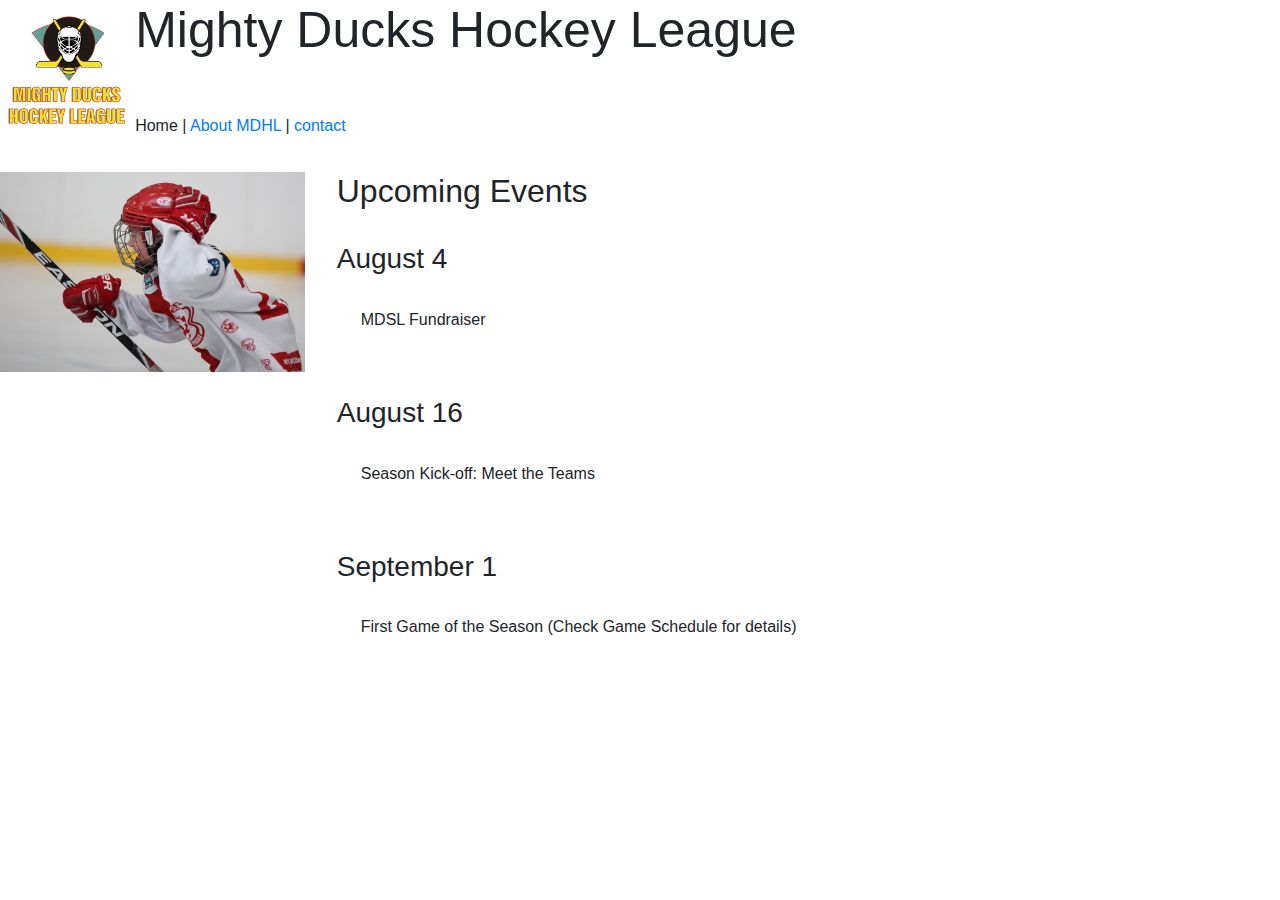
==== index.html @ 861ef539 "cambio un espacio para probar una nueva rama" ====
<!DOCTYPE html>
<html lang="en">
<head>
    <meta charset="UTF-8">
    <meta http-equiv="X-UA-Compatible" content="IE=edge">
    <meta name="viewport" content="width=device-width, initial-scale=1.0">
    <title>Mighty Ducks Hockey League</title>
    <link rel="shortcut icon" href="/src/LogoMightyducks-01.png">
    <link rel="stylesheet" href="https://cdn.jsdelivr.net/npm/bootstrap@4.0.0/dist/css/bootstrap.min.css" integrity="sha384-Gn5384xqQ1aoWXA+058RXPxPg6fy4IWvTNh0E263XmFcJlSAwiGgFAW/dAiS6JXm" crossorigin="anonymous">

    <link rel="stylesheet" href="styles.css">

</head>
<body>

    <header id="header_index">

        <div id="header_principal">

          

         
        
            <figure><img id="logo" src="/src/LogoMightyducks-01.png" alt="Mighty Ducks Logo"></figure>


            

            <div>
            <h1 id="mightduckshockeyleague">Mighty Ducks Hockey League</h1>
            <br><br>

            <nav><h6><a class="disabled">Home</a> | <a href="about.html">About MDHL</a> | <a href="contact.html">contact</a> </h6></nav>
            
            </div>
            
        </div>
        
                
          


        


    </header>

    <main>

        <article>

            <div id="header_article" class="pt-3 ">

          

         
        
                <figure><img id="img_article_index" src="/src/hockey1.jpg" alt="Mighty Ducks Logo"></figure>
    
    
                
    
                <div id="upcoming_events" class="ps-5">
                <h2 class="ps-5">Upcoming Events</h2>
                <br>
                <h3 id="august4">August 4</h3>
                <br>
                <p>    MDSL Fundraiser</p>
                <br>
                
                <br>
                <h3 id="august16">August 16</h3>
                <br>
                <p>   Season Kick-off: Meet the Teams</p>
                <br>
                
                <br>
                <h3 id="september1">September 1 </h3>
                <br>
                <p>     First Game of the Season (Check Game Schedule for details)</p>
                <br>
                
    
               
                
                </div>

                
                
            </div>


        </article>

       


    </main>
    
</body>
</html>
---- styles.css ----
#logo{
    width:auto;
    height: 140px;
}

#header_principal{
    display: flex;
   
}
#header_article{
    display: flex;
   
}

#img_article_index{

    
    height: 200px;
    width: auto;
}

p{
    text-indent: 1.5em;
}


#upcoming_events{
    padding-left: 2em;
}

#please_email{
    text-indent: 1.5em;
}

#mightduckshockeyleague{
    font-size: 50px;
}
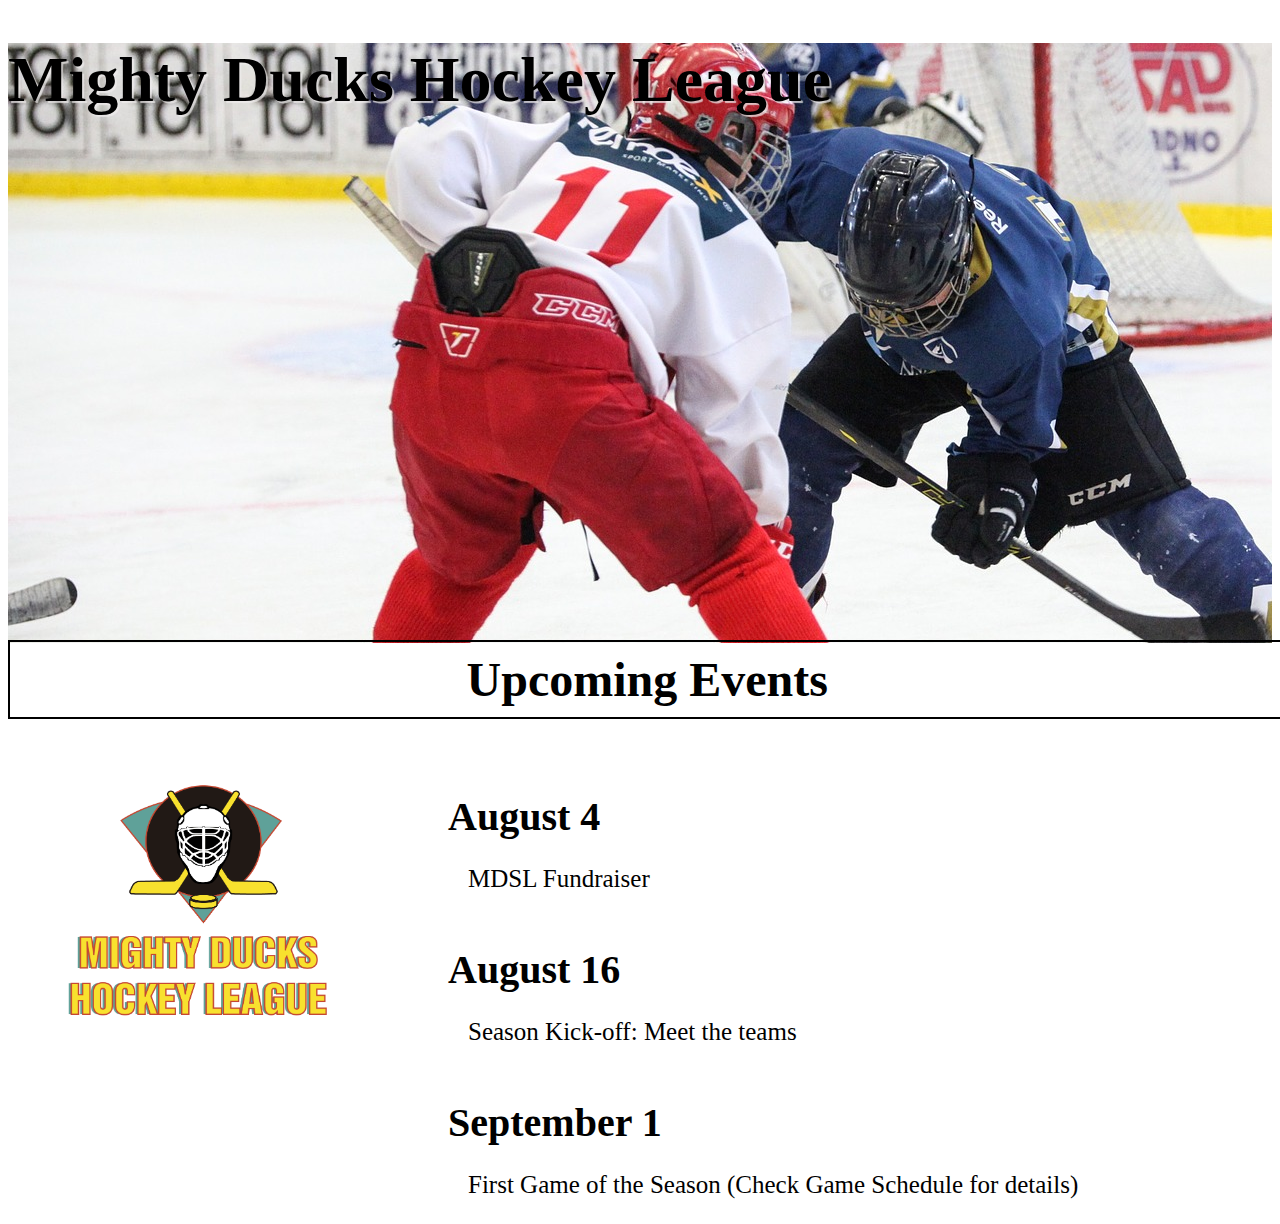
==== commit 769bedc3: "actualizacion con los 2 styles" ====
--- a/index.html
+++ b/index.html
@@ -6,96 +6,73 @@
     <meta name="viewport" content="width=device-width, initial-scale=1.0">
     <title>Mighty Ducks Hockey League</title>
     <link rel="shortcut icon" href="/src/LogoMightyducks-01.png">
-    <link rel="stylesheet" href="https://cdn.jsdelivr.net/npm/bootstrap@4.0.0/dist/css/bootstrap.min.css" integrity="sha384-Gn5384xqQ1aoWXA+058RXPxPg6fy4IWvTNh0E263XmFcJlSAwiGgFAW/dAiS6JXm" crossorigin="anonymous">
 
-    <link rel="stylesheet" href="styles.css">
+    <!-- <link rel="stylesheet" href="style1.css"> -->
+    <link rel="stylesheet" href="style2.css">
 
 </head>
 <body>
 
-    <header id="header_index">
+    <header>
+        <div class="header">
+            <h1>Mighty Ducks Hockey League</h1>
 
-        <div id="header_principal">
+            <h2 class="header_text">Upcoming Events</h2>
 
-          
-
-         
-        
-            <figure><img id="logo" src="/src/LogoMightyducks-01.png" alt="Mighty Ducks Logo"></figure>
-
-
-            
-
-            <div>
-            <h1 id="mightduckshockeyleague">Mighty Ducks Hockey League</h1>
-            <br><br>
-
-            <nav><h6><a class="disabled">Home</a> | <a href="about.html">About MDHL</a> | <a href="contact.html">contact</a> </h6></nav>
-            
-            </div>
-            
-        </div>
-        
-                
-          
+            <img class="logo" src="/src/LogoMightyducks-01.png" alt="logo">
 
 
         
+        </div>
 
 
     </header>
 
     <main>
+        <div class="navdiv">
 
-        <article>
+            <nav>
 
-            <div id="header_article" class="pt-3 ">
-
-          
-
-         
-        
-                <figure><img id="img_article_index" src="/src/hockey1.jpg" alt="Mighty Ducks Logo"></figure>
+                <ul>
+                    <li class="active padding"><a></a>Home</li>
+                    
+                    <li class="padding"><a  class="links" href="about.html">About</a></li>
+                    
+                    <li class="padding" ><a class="links" href="contact.html">Contact</a></li>
     
     
-                
-    
-                <div id="upcoming_events" class="ps-5">
-                <h2 class="ps-5">Upcoming Events</h2>
-                <br>
-                <h3 id="august4">August 4</h3>
-                <br>
-                <p>    MDSL Fundraiser</p>
-                <br>
-                
-                <br>
-                <h3 id="august16">August 16</h3>
-                <br>
-                <p>   Season Kick-off: Meet the Teams</p>
-                <br>
-                
-                <br>
-                <h3 id="september1">September 1 </h3>
-                <br>
-                <p>     First Game of the Season (Check Game Schedule for details)</p>
-                <br>
-                
-    
-               
-                
-                </div>
-
-                
-                
-            </div>
+                </ul>
 
 
-        </article>
+            </nav>
+            
 
-       
+
+        </div>
+
+
+        <div class="content">
+
+            <ul>
+                <li>August 4</li>
+                <p>MDSL Fundraiser</p>
+                <br>
+                <li>August 16</li>
+                <p>Season Kick-off: Meet the teams</p>
+                <br>
+                <li>September 1</li>
+                <p>First Game of the Season (Check Game Schedule for details)</p>
+            </ul>
+
+
+
+        </div>
+      
 
 
     </main>
+
+   
     
 </body>
 </html>--- a/style1.css
+++ b/style1.css
@@ -0,0 +1,111 @@
+.logo{
+
+    height: 230px;
+    width: 230px;
+    position: absolute;
+    z-index: 2;
+    top: 507px;
+    left: 1500px;
+    
+
+    
+}
+
+.header{
+
+    width: 100%;
+    height: 600px;
+    background: url(/src/task2/design1_image1.jpg);
+    background-position: 0px -300px;
+    text-align: left;
+    font-size: 2em;
+    text-shadow: 2px 2px 1px rgba(239, 236, 236, 0.758);
+   
+}    
+
+.header_text{
+    position: absolute;
+    top:600px;
+    width: 98%;
+    background-color: black;
+    color: white;
+    text-align: center;
+    padding: 10px;
+    text-shadow: none;
+    
+
+}
+
+nav ul{
+    
+    font-size: 25px;
+    
+   
+   
+   
+    
+    
+    list-style: none;
+
+}
+
+a{
+    text-decoration: none;
+}
+
+nav ul li{
+    text-decoration: none;
+}
+
+.navdiv{
+    display: inline-block;
+    position: absolute;
+    margin-top: 130px;
+    
+}
+
+.content{
+    display:inline-block;
+    position: absolute;
+    margin-top: 125px;
+    margin-left: 400px;
+}
+
+.content ul li{
+    font-size: 40px;
+    font-weight: bold;
+    list-style: none;
+    text-indent: 0px;
+}
+
+.content:last-of-type{
+    font-size: 25px;
+    text-indent: 20px;
+    
+
+}
+
+.content_about{
+    display:inline-block;
+    position: absolute;
+    margin-top: 110px;
+    margin-left: 200px;
+}
+
+.content_about ul li{
+    font-size: 40px;
+    font-weight: bold;
+    list-style: none;
+    text-indent: 0px;
+}
+
+.content_about:last-of-type{
+    font-size: 25px;
+    text-indent: 20px;
+    
+
+}
+
+.padding{
+    padding: 20px !important;
+}--- a/style2.css
+++ b/style2.css
@@ -0,0 +1,126 @@
+.logo{
+
+    height: 300px;
+    width: 300px;
+    position: absolute;
+    z-index: 2;
+    top: 750px;
+    left: 50px;
+    
+
+    
+}
+
+.header{
+
+    width: 100%;
+    height: 600px;
+    background: url(/src/task2/design1_image1.jpg);
+    background-position: 0px -300px;
+    text-align: left;
+    font-size: 2em;
+    text-shadow: 2px 2px 1px rgba(239, 236, 236, 0.758);
+   
+}    
+
+.header_text{
+    position: absolute;
+    top:600px;
+    width: 98%;
+    border: 2px solid black !important;
+    color: black;
+    text-align: center;
+    padding: 10px;
+    text-shadow: none;
+    border: 1px;
+    
+
+}
+
+nav ul{
+    
+    font-size: 32px;
+    
+   
+   
+   
+    
+    
+    list-style: none;
+
+}
+
+a{
+    text-decoration: none;
+}
+
+nav ul li{
+    text-decoration: none;
+    display: inline;
+   
+    padding: 1px;
+}
+
+.navdiv{
+    display: inline;
+    position: absolute;
+    margin-top: -640px;
+    margin-left: 1500px;
+    z-index: 4;
+    border: 2px;
+    
+}
+
+.content{
+    display:inline-block;
+    position: absolute;
+    margin-top: 125px;
+    margin-left: 400px;
+}
+
+.content ul li{
+    font-size: 40px;
+    font-weight: bold;
+    list-style: none;
+    text-indent: 0px;
+}
+
+.content:last-of-type{
+    font-size: 25px;
+    text-indent: 20px;
+    
+
+}
+
+.content_about{
+    display:inline-block;
+    position: absolute;
+    margin-top: 110px;
+    margin-left: 200px;
+}
+
+.content_about ul li{
+    font-size: 40px;
+    font-weight: bold;
+    list-style: none;
+    text-indent: 0px;
+}
+
+.content_about:last-of-type{
+    font-size: 25px;
+    text-indent: 20px;
+    
+
+}
+
+.active{
+
+    color: white;
+    background-color: rgb(22, 178, 22);
+    
+}
+
+.links{
+    color: white;
+    background-color: blue;
+}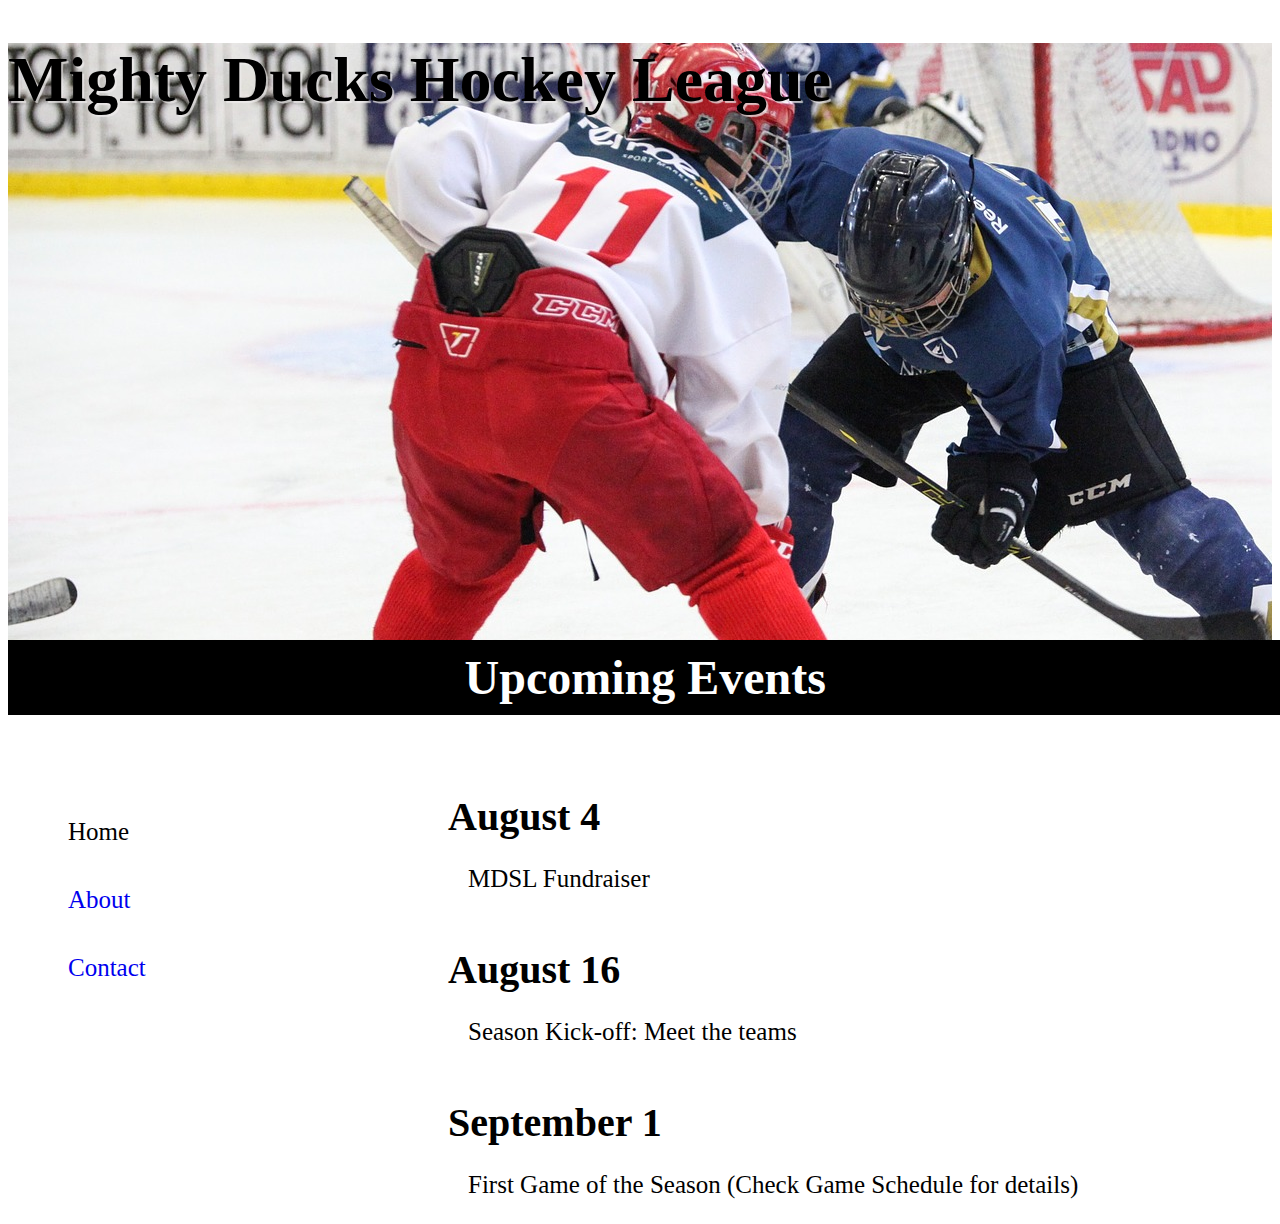
==== commit 23c7e6ab: "agregado el tercer estilo. Task2 completa" ====
--- a/index.html
+++ b/index.html
@@ -7,8 +7,9 @@
     <title>Mighty Ducks Hockey League</title>
     <link rel="shortcut icon" href="/src/LogoMightyducks-01.png">
 
-    <!-- <link rel="stylesheet" href="style1.css"> -->
-    <link rel="stylesheet" href="style2.css">
+    <link rel="stylesheet" href="style1.css">
+    <!-- <link rel="stylesheet" href="style2.css"> -->
+    <!-- <link rel="stylesheet" href="style3.css"> -->
 
 </head>
 <body>
--- a/style3.css
+++ b/style3.css
@@ -0,0 +1,145 @@
+.logo{
+
+    height: 230px;
+    width: 230px;
+    position: absolute;
+    z-index: 2;
+    top: 40px;
+    right: 0px;
+   
+        
+
+    
+}
+
+.header{
+
+    width: 100%;
+    height: 600px;
+    background: url(/src/task2/design1_image1.jpg);
+    background-position: 0px -500px;
+    text-align: center;
+    color: black;
+    font-size: 3em;
+    text-shadow: 1px 1px 20px white;
+    font-family:'Gill Sans', 'Gill Sans MT', Calibri, 'Trebuchet MS', sans-serif  
+ 
+    
+   
+   
+}    
+
+.header_text{
+    position: absolute;
+    top:600px;
+    width: 98%;
+    background-color: gray;
+    color: black;
+    text-align: center;
+    padding: 10px;
+    text-shadow: 1px 1px 20px white;
+    border-style: inset;
+    
+
+}
+
+nav ul{
+    
+    font-size: 50px;
+    
+   
+   
+   
+    
+    
+    list-style: none;
+
+}
+
+a{
+    text-decoration: dotted;
+}
+
+nav ul li{
+
+    
+    display:inline;
+}
+
+.navdiv{
+    display: inline;
+    position: absolute;
+    margin-top: -25px;
+    margin-left: -20px;
+    z-index: 4;
+    border: 2px;
+    
+    
+    
+}
+
+.content{
+    display:inline-block;
+    position: absolute;
+    margin-top: 125px;
+    margin-left: 450px;
+    font-family: Verdana, Geneva, Tahoma, sans-serif;
+    text-align: center;
+}
+
+.content ul li{
+    font-size: 40px;
+    font-weight: bold;
+    list-style: none;
+    text-indent: 0px;
+}
+
+.content:last-of-type{
+    font-size: 25px;
+    text-indent: 20px;
+    
+
+}
+
+.content_about{
+    display:inline-block;
+    position: absolute;
+    margin-top: 110px;
+    margin-left: 200px;
+}
+
+.content_about ul li{
+    font-size: 40px;
+    font-weight: bold;
+    list-style: none;
+    text-indent: 0px;
+}
+
+.content_about:last-of-type{
+    font-size: 25px;
+    text-indent: 20px;
+    
+
+}
+
+.about{
+    left: -500px;
+}
+
+.contact{
+    position: absolute;
+    left: 300px;
+}
+
+.padding{
+    padding: 20px !important;
+}
+
+.active{
+
+    color: black;
+}
+
+.links{
+    color: blue;
+}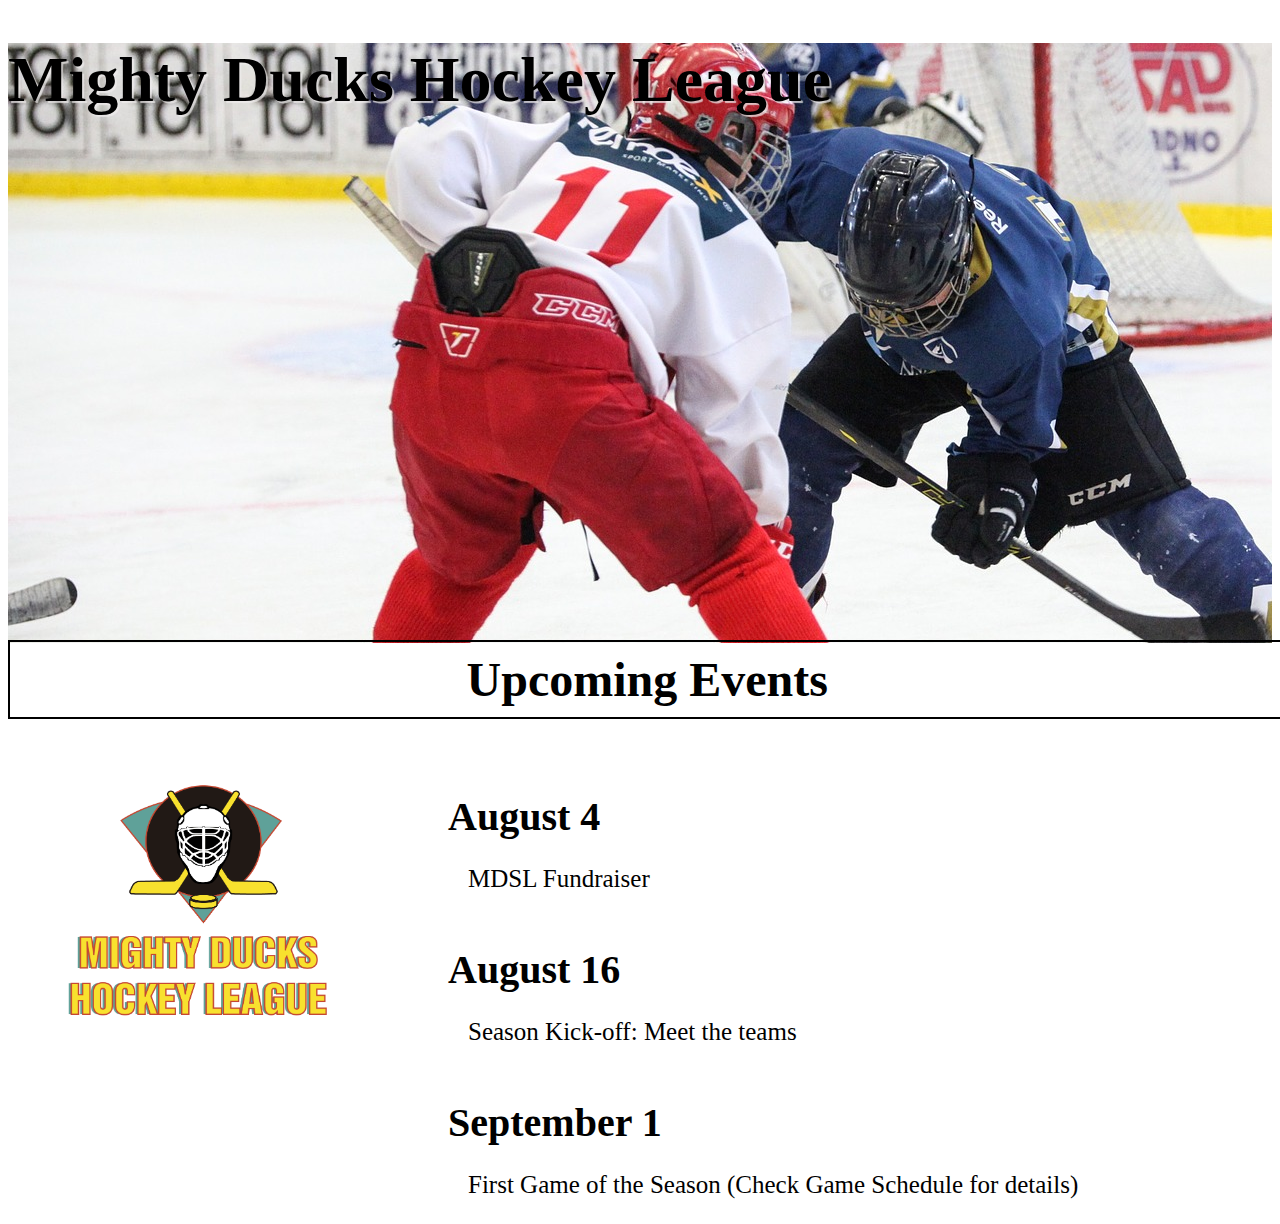
==== commit 8eb81738: "rules and schedule added. STYLE 2 WORKING" ====
--- a/index.html
+++ b/index.html
@@ -7,8 +7,8 @@
     <title>Mighty Ducks Hockey League</title>
     <link rel="shortcut icon" href="/src/LogoMightyducks-01.png">
 
-    <link rel="stylesheet" href="style1.css">
-    <!-- <link rel="stylesheet" href="style2.css"> -->
+    <!-- <link rel="stylesheet" href="style1.css"> -->
+    <link rel="stylesheet" href="style2.css">
     <!-- <link rel="stylesheet" href="style3.css"> -->
 
 </head>
@@ -40,6 +40,10 @@
                     <li class="padding"><a  class="links" href="about.html">About</a></li>
                     
                     <li class="padding" ><a class="links" href="contact.html">Contact</a></li>
+
+                    <li class="padding" ><a class="links" href="schedule.html">Schedule</a></li>
+
+                    <li class="padding" ><a class="links" href="rules.html">Rules</a></li>
     
     
                 </ul>
--- a/style1.css
+++ b/style1.css
@@ -108,4 +108,70 @@
 
 .padding{
     padding: 20px !important;
-}+}
+
+.article_rules{
+    margin-top: 5%;
+}
+
+.article_rules{
+    margin-top: 5%;
+}
+
+.lista{
+    text-indent: none;
+}
+
+ol{
+
+       
+    padding-left: 1em;
+}
+
+table{
+    font-size: 25px;
+}
+
+tr{
+
+    text-align: center;
+    border: 1px solid black;
+    
+}
+
+td{
+    padding: 10px;
+    border: 1px solid black;
+}
+
+th{
+    border: 1px solid black;
+}
+
+.list_letters{
+    margin: 0 !;
+    padding: 0 !important;
+    text-indent: 0;
+}
+
+.main_schedule{
+    margin-top: 5%;
+}
+
+.article_schedule{
+
+    display: flex;
+    justify-content: space-between;
+    
+}
+
+.schedule_info{
+    font-size: 20px;
+}
+
+.scheduletable{
+    border: 1px black;
+}
+
+
+
--- a/style2.css
+++ b/style2.css
@@ -2,6 +2,8 @@
 
     height: 300px;
     width: 300px;
+
+    
     position: absolute;
     z-index: 2;
     top: 750px;
@@ -9,6 +11,11 @@
     
 
     
+}
+
+.logo_mighty{
+    height: 300px;
+    width: 300px;
 }
 
 .header{
@@ -20,6 +27,7 @@
     text-align: left;
     font-size: 2em;
     text-shadow: 2px 2px 1px rgba(239, 236, 236, 0.758);
+    margin: 0;
    
 }    
 
@@ -65,7 +73,27 @@
     display: inline;
     position: absolute;
     margin-top: -640px;
-    margin-left: 1500px;
+    margin-left: 1300px;
+    z-index: 4;
+    border: 2px;
+    
+}
+
+.navdivschedule{
+    display: inline;
+    position: absolute;
+    margin-top: -731px;
+    margin-left: 1300px;
+    z-index: 4;
+    border: 2px;
+    
+}
+
+.navdivrules{
+    display: inline;
+    position: absolute;
+    margin-top: -731px;
+    margin-left: 1300px;
     z-index: 4;
     border: 2px;
     
@@ -123,4 +151,69 @@
 .links{
     color: white;
     background-color: blue;
+}
+
+.article_rules{
+    margin-top: 5%;
+}
+
+.lista{
+    text-indent: none;
+}
+
+ol{
+
+       
+    padding-left: 1em;
+}
+
+table{
+    font-size: 25px;
+}
+
+tr{
+
+    text-align: center;
+    border: 1px solid black;
+    
+}
+
+td{
+    padding: 10px;
+    border: 1px solid black;
+}
+
+th{
+    border: 1px solid black;
+}
+
+.list_letters{
+    margin: 0 !;
+    padding: 0 !important;
+    text-indent: 0;
+}
+
+.main_schedule{
+    margin-top: 5%;
+}
+
+.article_schedule{
+
+    display: flex;
+    justify-content: space-between;
+    
+}
+
+.schedule_info{
+    font-size: 20px;
+}
+
+.scheduletable{
+    border: 1px black;
+}
+
+
+
+.article_rules{
+    font-size: 25px;
 }--- a/style3.css
+++ b/style3.css
@@ -142,4 +142,70 @@
 
 .links{
     color: blue;
-}+}
+
+.article_rules{
+    margin-top: 5%;
+}
+
+.article_rules{
+    margin-top: 5%;
+}
+
+.lista{
+    text-indent: none;
+}
+
+ol{
+
+       
+    padding-left: 1em;
+}
+
+table{
+    font-size: 25px;
+}
+
+tr{
+
+    text-align: center;
+    border: 1px solid black;
+    
+}
+
+td{
+    padding: 10px;
+    border: 1px solid black;
+}
+
+th{
+    border: 1px solid black;
+}
+
+.list_letters{
+    margin: 0 !;
+    padding: 0 !important;
+    text-indent: 0;
+}
+
+.main_schedule{
+    margin-top: 5%;
+}
+
+.article_schedule{
+
+    display: flex;
+    justify-content: space-between;
+    
+}
+
+.schedule_info{
+    font-size: 20px;
+}
+
+.scheduletable{
+    border: 1px black;
+}
+
+
+
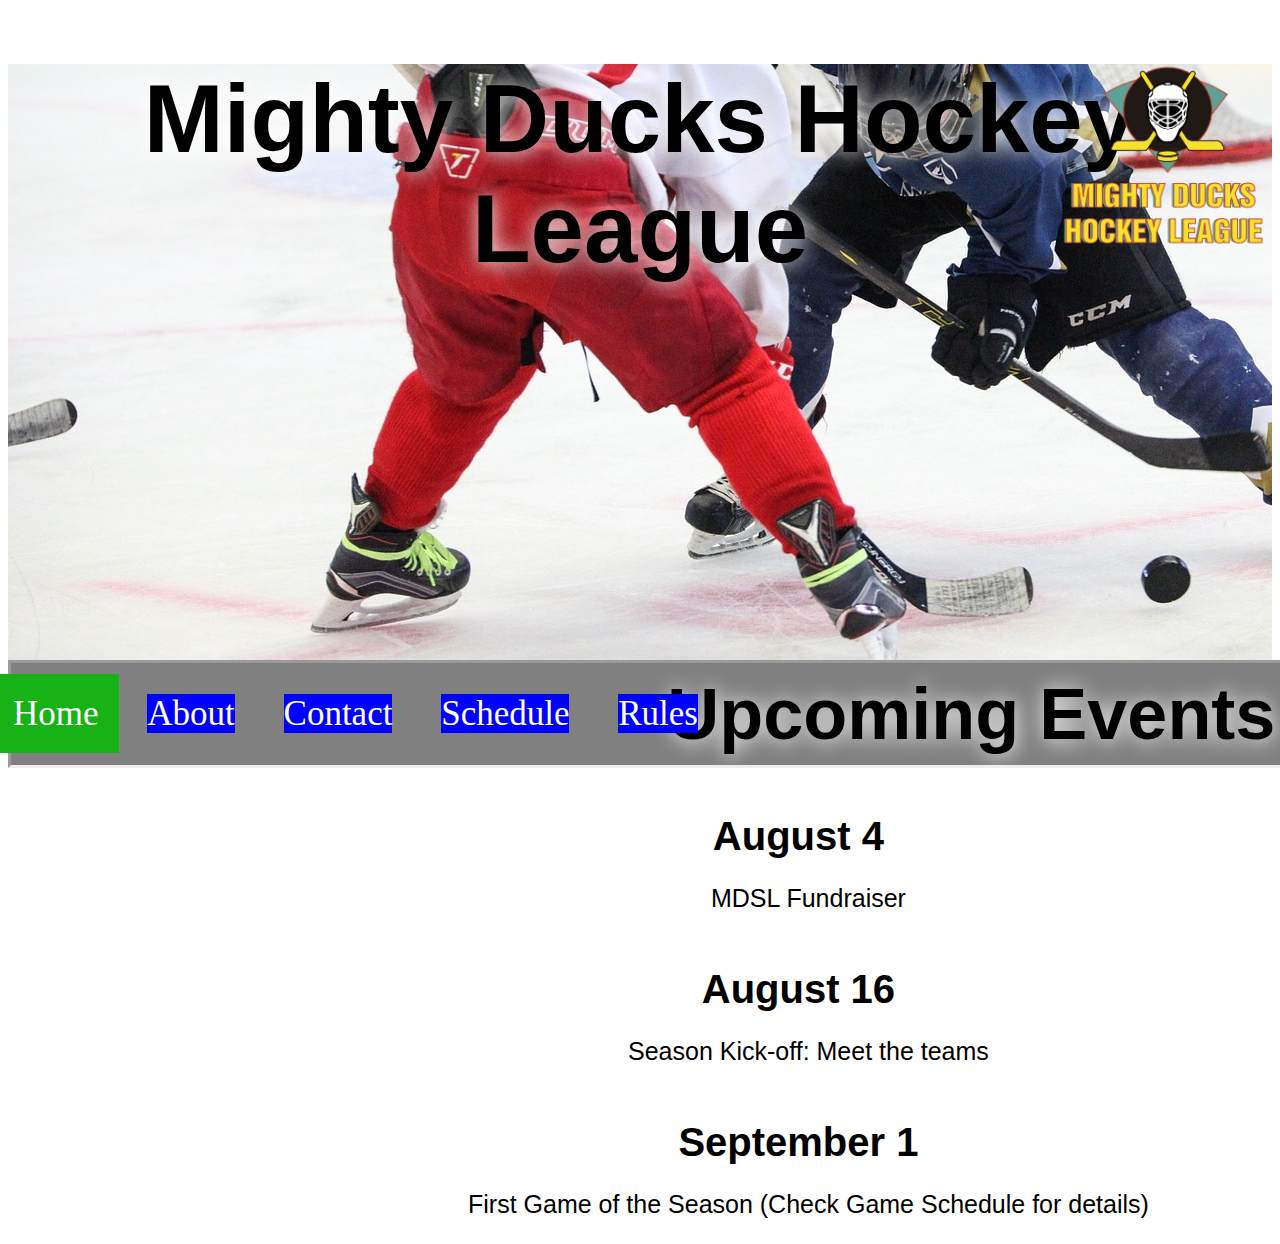
==== commit 9e96f181: "style 3 working" ====
--- a/index.html
+++ b/index.html
@@ -8,8 +8,8 @@
     <link rel="shortcut icon" href="/src/LogoMightyducks-01.png">
 
     <!-- <link rel="stylesheet" href="style1.css"> -->
-    <link rel="stylesheet" href="style2.css">
-    <!-- <link rel="stylesheet" href="style3.css"> -->
+    <!-- <link rel="stylesheet" href="style2.css"> -->
+    <link rel="stylesheet" href="style3.css">
 
 </head>
 <body>
--- a/style3.css
+++ b/style3.css
@@ -30,6 +30,7 @@
 }    
 
 .header_text{
+    text-align: right !important;
     position: absolute;
     top:600px;
     width: 98%;
@@ -45,7 +46,7 @@
 
 nav ul{
     
-    font-size: 50px;
+    font-size: 35px;
     
    
    
@@ -69,8 +70,8 @@
 .navdiv{
     display: inline;
     position: absolute;
-    margin-top: -25px;
-    margin-left: -20px;
+    margin-top: -5px;
+    margin-left: -55px;
     z-index: 4;
     border: 2px;
     
@@ -209,3 +210,148 @@
 
 
 
+
+
+.navdivschedule{
+    display: inline;
+    position: absolute;
+    margin-top: -731px;
+    margin-left: 1300px;
+    z-index: 4;
+    border: 2px;
+    
+}
+
+.navdivrules{
+    display: inline;
+    position: absolute;
+    margin-top: -130px;
+    margin-left: -55px;
+    z-index: 4;
+    border: 2px;
+    
+}
+
+.content{
+    display:inline-block;
+    position: absolute;
+    margin-top: 125px;
+    margin-left: 400px;
+}
+
+.content ul li{
+    font-size: 40px;
+    font-weight: bold;
+    list-style: none;
+    text-indent: 0px;
+}
+
+.content:last-of-type{
+    font-size: 25px;
+    text-indent: 20px;
+    
+
+}
+
+.content_about{
+    display:inline-block;
+    position: absolute;
+    margin-top: 110px;
+    margin-left: 200px;
+}
+
+.content_about ul li{
+    font-size: 40px;
+    font-weight: bold;
+    list-style: none;
+    text-indent: 0px;
+}
+
+.content_about:last-of-type{
+    font-size: 25px;
+    text-indent: 20px;
+    
+
+}
+
+.active{
+
+    color: white;
+    background-color: rgb(22, 178, 22);
+    
+}
+
+.links{
+    color: white;
+    background-color: blue;
+}
+
+.article_rules{
+    margin-top: 5%;
+}
+
+.lista{
+    text-indent: none;
+}
+
+ol{
+
+       
+    padding-left: 1em;
+}
+
+table{
+    font-size: 25px;
+}
+
+tr{
+
+    text-align: center;
+    border: 1px solid black;
+    
+}
+
+td{
+    padding: 10px;
+    border: 1px solid black;
+}
+
+th{
+    border: 1px solid black;
+}
+
+.list_letters{
+    margin: 0 !;
+    padding: 0 !important;
+    text-indent: 0;
+}
+
+.main_schedule{
+    margin-top: 5%;
+}
+
+.article_schedule{
+
+    display: flex;
+    justify-content: space-between;
+    
+}
+
+.schedule_info{
+    font-size: 20px;
+}
+
+.scheduletable{
+    border: 1px black;
+}
+
+
+
+.article_rules{
+    font-size: 25px;
+    margin-top: 130px;
+}
+
+.main_schedule{
+    margin-top: 110px;
+}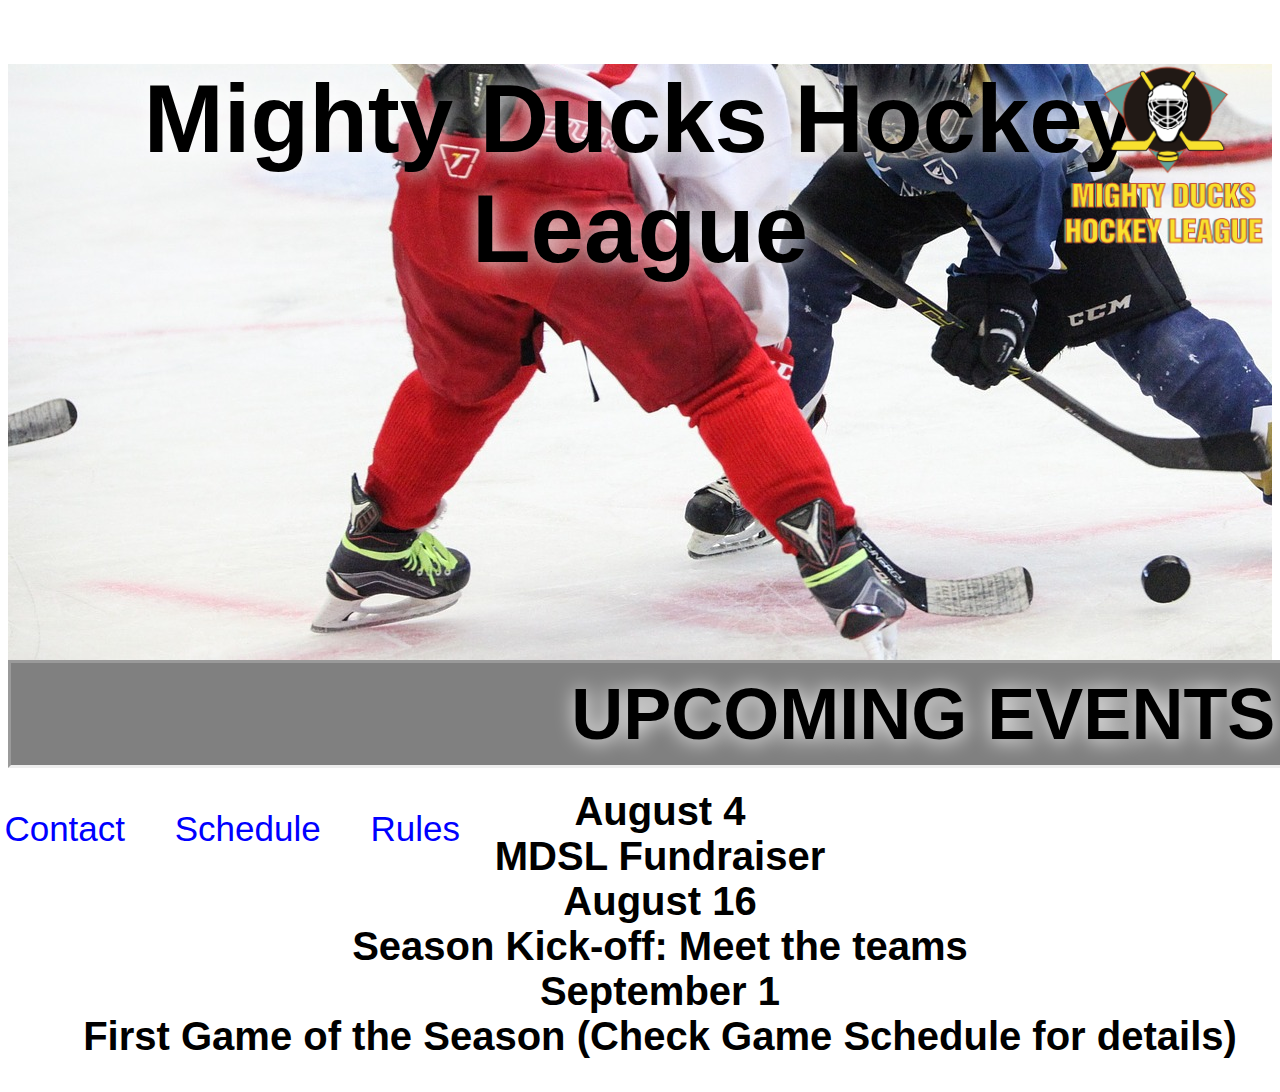
==== commit e6ba0636: "STYLE 3 WORKING. RULES AND SCHEDULE ADDED" ====
--- a/index.html
+++ b/index.html
@@ -18,9 +18,38 @@
         <div class="header">
             <h1>Mighty Ducks Hockey League</h1>
 
-            <h2 class="header_text">Upcoming Events</h2>
+            <h2 class="header_text">UPCOMING EVENTS</h2>
 
             <img class="logo" src="/src/LogoMightyducks-01.png" alt="logo">
+
+            <div class="navdiv">
+
+                <nav>
+    
+                    <ul>
+                        <li class="active padding"><a>Home</a></li>
+                        
+                        <li class="padding"><a  class="links" href="about.html">About</a></li>
+                        
+                        <li class="padding" ><a class="links" href="contact.html">Contact</a></li>
+    
+                        <li class="padding" ><a class="links" href="schedule.html">Schedule</a></li>
+    
+                        <li class="padding"><a class="links" href="rules.html">Rules</a></li>
+        
+        
+                    </ul>
+    
+    
+                </nav>
+                
+    
+    
+            </div>
+
+            
+
+            
 
 
         
@@ -29,44 +58,22 @@
 
     </header>
 
+
     <main>
-        <div class="navdiv">
-
-            <nav>
-
-                <ul>
-                    <li class="active padding"><a></a>Home</li>
-                    
-                    <li class="padding"><a  class="links" href="about.html">About</a></li>
-                    
-                    <li class="padding" ><a class="links" href="contact.html">Contact</a></li>
-
-                    <li class="padding" ><a class="links" href="schedule.html">Schedule</a></li>
-
-                    <li class="padding" ><a class="links" href="rules.html">Rules</a></li>
-    
-    
-                </ul>
-
-
-            </nav>
-            
-
-
-        </div>
+       
 
 
         <div class="content">
 
             <ul>
-                <li>August 4</li>
-                <p>MDSL Fundraiser</p>
-                <br>
-                <li>August 16</li>
-                <p>Season Kick-off: Meet the teams</p>
-                <br>
-                <li>September 1</li>
-                <p>First Game of the Season (Check Game Schedule for details)</p>
+                <li><strong>August 4</strong></li>
+                <li>MDSL Fundraiser</li>
+                
+                <li><strong>August 16</strong></li>
+                <li>Season Kick-off: Meet the teams<li>
+                
+                <li><strong>September 1</strong></li>
+                <li>First Game of the Season (Check Game Schedule for details)</li>
             </ul>
 
 
--- a/style3.css
+++ b/style3.css
@@ -69,9 +69,9 @@
 
 .navdiv{
     display: inline;
-    position: absolute;
-    margin-top: -5px;
-    margin-left: -55px;
+    position: relative;
+    bottom: -460px;
+    left: -570px;
     z-index: 4;
     border: 2px;
     
@@ -80,12 +80,16 @@
 }
 
 .content{
-    display:inline-block;
-    position: absolute;
-    margin-top: 125px;
-    margin-left: 450px;
+   display: flex;
+   justify-content: center;
+   margin-top: 100px;
+   ;
+    
     font-family: Verdana, Geneva, Tahoma, sans-serif;
     text-align: center;
+
+   
+    
 }
 
 .content ul li{
@@ -232,33 +236,9 @@
     
 }
 
-.content{
-    display:inline-block;
-    position: absolute;
-    margin-top: 125px;
-    margin-left: 400px;
-}
-
-.content ul li{
-    font-size: 40px;
-    font-weight: bold;
-    list-style: none;
-    text-indent: 0px;
-}
-
-.content:last-of-type{
-    font-size: 25px;
-    text-indent: 20px;
-    
-
-}
-
-.content_about{
-    display:inline-block;
-    position: absolute;
-    margin-top: 110px;
-    margin-left: 200px;
-}
+
+
+
 
 .content_about ul li{
     font-size: 40px;
@@ -276,14 +256,13 @@
 
 .active{
 
-    color: white;
-    background-color: rgb(22, 178, 22);
+    color: rgb(19, 234, 19);
     
 }
 
 .links{
-    color: white;
-    background-color: blue;
+    color: blue;
+    
 }
 
 .article_rules{
@@ -354,4 +333,10 @@
 
 .main_schedule{
     margin-top: 110px;
-}+}
+
+.circle{
+    list-style-type: circle;
+}
+
+
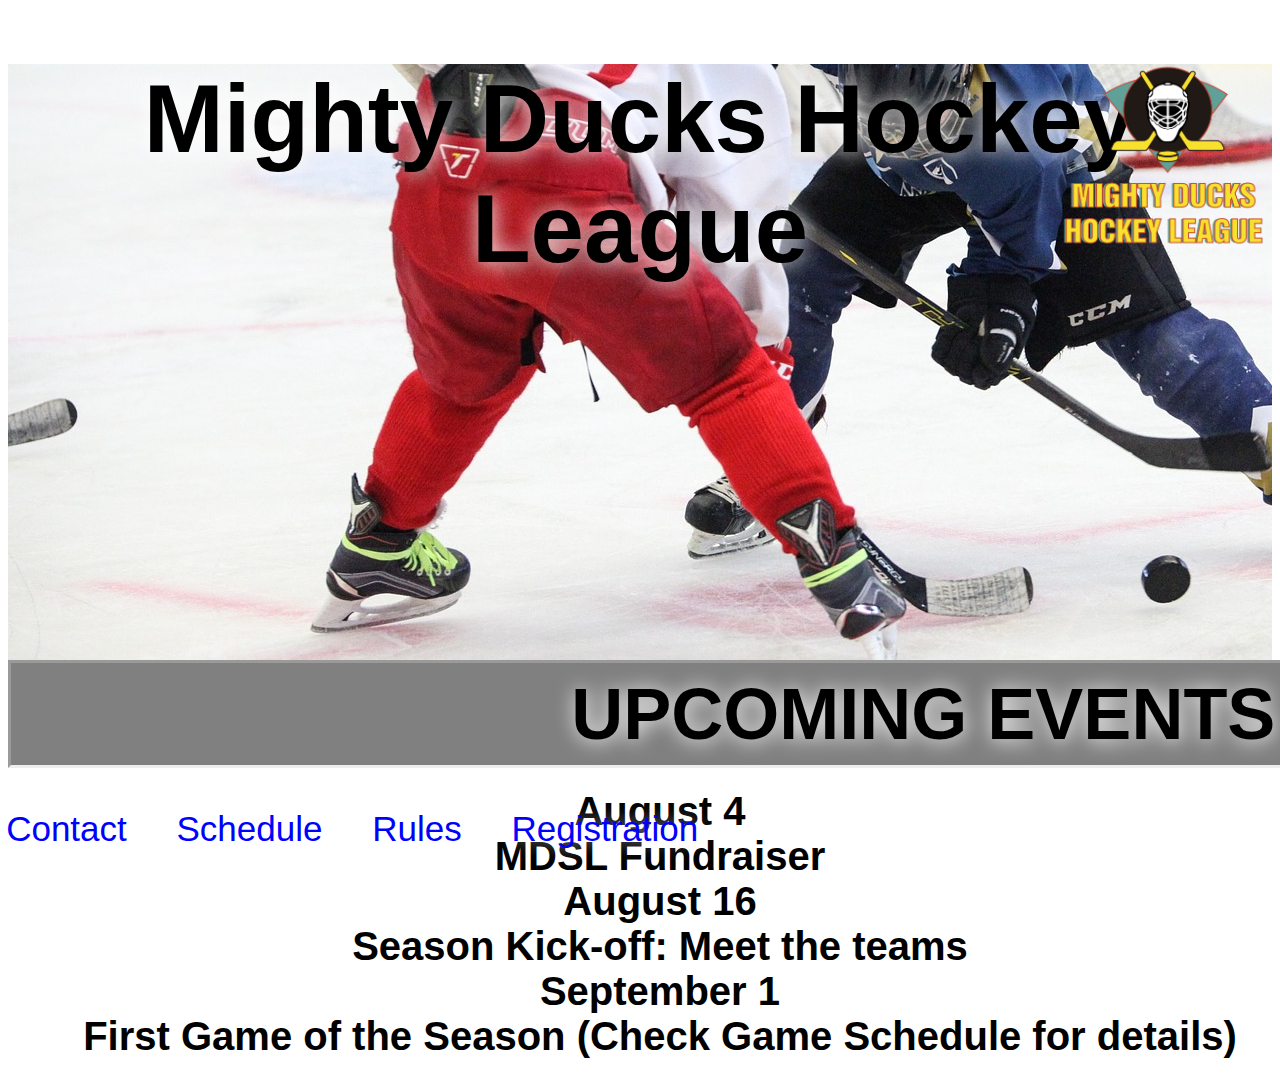
==== commit d736221f: "formulario y mapas funcionando" ====
--- a/index.html
+++ b/index.html
@@ -36,6 +36,8 @@
                         <li class="padding" ><a class="links" href="schedule.html">Schedule</a></li>
     
                         <li class="padding"><a class="links" href="rules.html">Rules</a></li>
+
+                        <li class="padding"><a class="links" href="registrationform.html">Registration</a></li>
         
         
                     </ul>
--- a/style3.css
+++ b/style3.css
@@ -71,7 +71,7 @@
     display: inline;
     position: relative;
     bottom: -460px;
-    left: -570px;
+    left: -450px;
     z-index: 4;
     border: 2px;
     
@@ -83,7 +83,7 @@
    display: flex;
    justify-content: center;
    margin-top: 100px;
-   ;
+   
     
     font-family: Verdana, Geneva, Tahoma, sans-serif;
     text-align: center;
@@ -340,3 +340,22 @@
 }
 
 
+form{
+    width: 70%;
+    text-align: center;
+}
+
+#maps{
+    display: flex;
+    flex-direction: row;
+    flex-wrap: wrap;
+    gap: 10vw;
+    justify-content: space-around;
+    margin-top: 10px;
+}
+
+.map{
+    text-align: center;
+    font-size: 1.5em;
+   
+}